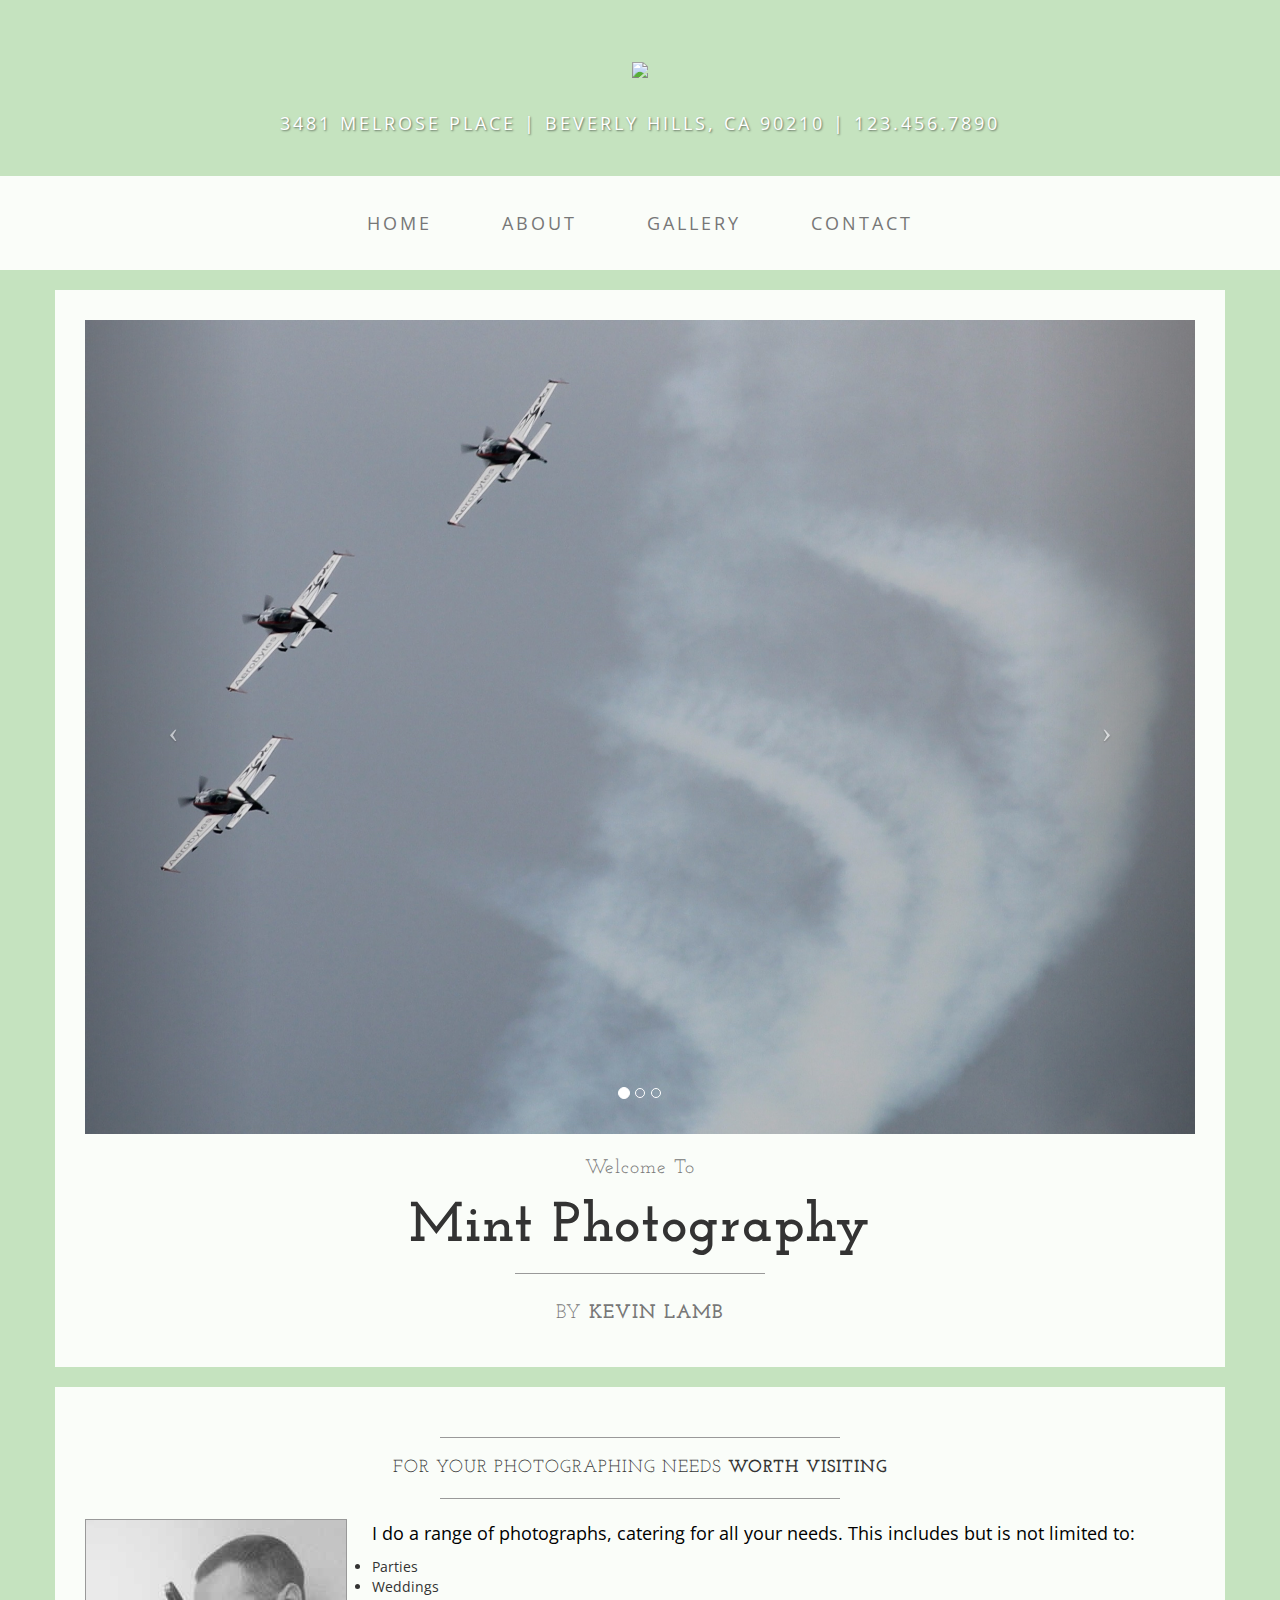
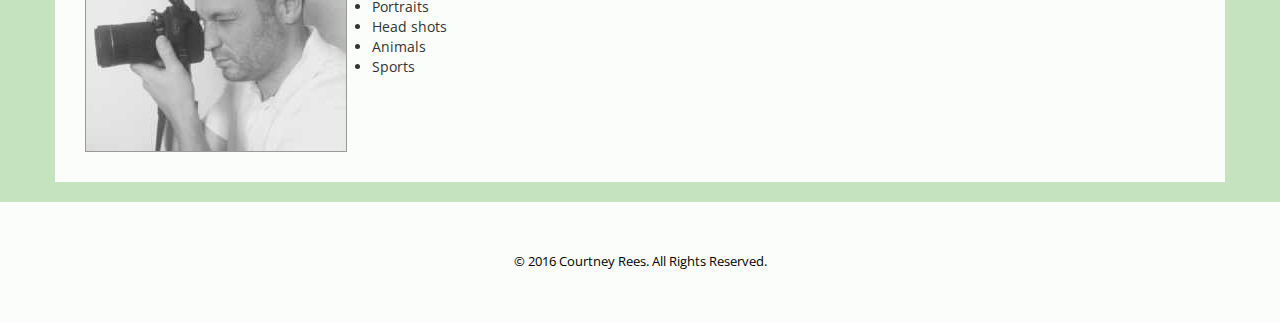
==== index.html @ dfd2eacc "Mint photography upload" ====
<!DOCTYPE html>
<html lang="en">

<head>

    <meta charset="utf-8">
    <meta http-equiv="X-UA-Compatible" content="IE=edge">
    <meta name="viewport" content="width=device-width, initial-scale=1">
    <meta name="description" content="">
    <meta name="author" content="">

    <title> Mint Photography</title>

    <!-- Bootstrap Core CSS -->
    <link href="css/bootstrap.min.css" rel="stylesheet">

    <!-- Custom CSS -->
    <link href="css/business-casual.css" rel="stylesheet">

    <!-- Fonts -->
    <link href="http://fonts.googleapis.com/css?family=Open+Sans:300italic,400italic,600italic,700italic,800italic,400,300,600,700,800" rel="stylesheet" type="text/css">
    <link href="http://fonts.googleapis.com/css?family=Josefin+Slab:100,300,400,600,700,100italic,300italic,400italic,600italic,700italic" rel="stylesheet" type="text/css">

    <!-- HTML5 Shim and Respond.js IE8 support of HTML5 elements and media queries -->
    <!-- WARNING: Respond.js doesn't work if you view the page via file:// -->
    <!--[if lt IE 9]>
        <script src="https://oss.maxcdn.com/libs/html5shiv/3.7.0/html5shiv.js"></script>
        <script src="https://oss.maxcdn.com/libs/respond.js/1.4.2/respond.min.js"></script>
    <![endif]-->

</head>

<body>

    <div class="brand"><img class="logo" src="logomakr.png"></div>
    <div class="address-bar">3481 Melrose Place | Beverly Hills, CA 90210 | 123.456.7890</div>

    <!-- Navigation -->
    <nav class="navbar navbar-default" role="navigation">
        <div class="container">
            <!-- Brand and toggle get grouped for better mobile display -->
            <div class="navbar-header">
                <button type="button" class="navbar-toggle" data-toggle="collapse" data-target="#bs-example-navbar-collapse-1">
                    <span class="sr-only">Toggle navigation</span>
                    <span class="icon-bar"></span>
                    <span class="icon-bar"></span>
                    <span class="icon-bar"></span>
                </button>
                <!-- navbar-brand is hidden on larger screens, but visible when the menu is collapsed -->
                <a class="navbar-brand" href="index.html">Business Casual</a>
            </div>
            <!-- Collect the nav links, forms, and other content for toggling -->
            <div class="collapse navbar-collapse" id="bs-example-navbar-collapse-1">
                <ul class="nav navbar-nav">
                    <li>
                        <a href="index.html">Home</a>
                    </li>
                    <li>
                        <a href="about.html">About</a>
                    </li>
                    <li>
                        <a href="gallery.html">Gallery</a>
                    </li>
                    <li>
                        <a href="contact.html">Contact</a>
                    </li>
                </ul>
            </div>
            <!-- /.navbar-collapse -->
        </div>
        <!-- /.container -->
    </nav>

    <div class="container">

        <div class="row">
            <div class="box">
                <div class="col-lg-12 text-center">
                    <div id="carousel-example-generic" class="carousel slide">
                        <!-- Indicators -->
                        <ol class="carousel-indicators hidden-xs">
                            <li data-target="#carousel-example-generic" data-slide-to="0" class="active"></li>
                            <li data-target="#carousel-example-generic" data-slide-to="1"></li>
                            <li data-target="#carousel-example-generic" data-slide-to="2"></li>
                        </ol>

                        <!-- Wrapper for slides -->
                        <div class="carousel-inner">
                            <div class="item active">
                                <img class="img-responsive img-full" src="Photos-mint/air display.jpg" alt="">
                            </div>
                            <div class="item">
                                <img class="img-responsive img-full" src="Photos-mint/clock.jpg" alt="">
                            </div>
                            <div class="item">
                                <img class="img-responsive img-full" src="Photos-mint/cannon.JPG" alt="">
                            </div>
                        </div>

                        <!-- Controls -->
                        <a class="left carousel-control" href="#carousel-example-generic" data-slide="prev">
                            <span class="icon-prev"></span>
                        </a>
                        <a class="right carousel-control" href="#carousel-example-generic" data-slide="next">
                            <span class="icon-next"></span>
                        </a>
                    </div>
                    <h2 class="brand-before">
                        <small>Welcome to</small>
                    </h2>
                    <h1 class="brand-name">Mint Photography</h1>
                    <hr class="tagline-divider">
                    <h2>
                        <small>By
                            <strong>Kevin Lamb</strong>
                        </small>
                    </h2>
                </div>
            </div>
        </div>

        <div class="row">
            <div class="box">
                <div class="col-lg-12">
                    <hr>
                    <h2 class="intro-text text-center">For your photographing needs
                        <strong>worth visiting</strong>
                    </h2>
                    <hr>
                    <img class="img-responsive img-border img-left" src="Photos-mint/coverphoto (1).jpg" alt="">
                    <hr class="visible-xs">
                    <p>I do a range of photographs, catering for all your needs. This includes but is not limited to: <li>Parties </li><li>Weddings</li><li>Portraits</li><li>Head shots</li><li>Animals</li> <li>Sports</li></p>
                    
                </div>
            </div>
        </div>

        

    </div>
    <!-- /.container -->

    <footer>
        <div class="container">
            <div class="row">
                <div class="col-lg-12 text-center">
                    <p>&copy; 2016 Courtney Rees. All Rights Reserved.</p>
                </div>
            </div>
        </div>
    </footer>

    <!-- jQuery -->
    <script src="js/jquery.js"></script>

    <!-- Bootstrap Core JavaScript -->
    <script src="js/bootstrap.min.js"></script>

    <!-- Script to Activate the Carousel -->
    <script>
    $('.carousel').carousel({
        interval: 5000 //changes the speed
    })
    </script>

</body>

</html>
---- css/business-casual.css ----
/*!
 * Start Bootstrap - Business Casual (http://startbootstrap.com/)
 * Copyright 2013-2016 Start Bootstrap
 * Licensed under MIT (https://github.com/BlackrockDigital/startbootstrap/blob/gh-pages/LICENSE)
 */

body {
    font-family: "Open Sans","Helvetica Neue",Helvetica,Arial,sans-serif;
    background-color: #C5E3BF ;
    -webkit-background-size: cover;
    -moz-background-size: cover;
    background-size: cover;
    -o-background-size: cover;
}

h1,
h2,
h3,
h4,
h5,
h6 {
    text-transform: uppercase;
    font-family: "Josefin Slab","Helvetica Neue",Helvetica,Arial,sans-serif;
    font-weight: 700;
    letter-spacing: 1px;
}

p {
    font-size: 1.25em;
    line-height: 1.6;
    color: #000;
}

hr {
    max-width: 400px;
    border-color: #999999;
}

.brand,
.address-bar {
    display: none;
}

.navbar-brand {
    text-transform: uppercase;
    font-weight: 900;
    letter-spacing: 2px;
}

.navbar-nav {
    text-transform: uppercase;
    font-weight: 400;
    letter-spacing: 3px;
}

.img-full {
    min-width: 100%;
}

.brand-before,
.brand-name {
    text-transform: capitalize;
}

.brand-before {
    margin: 15px 0;
}

.brand-name {
    margin: 0;
    font-size: 4em;
}

.tagline-divider {
    margin: 15px auto 3px;
    max-width: 250px;
    border-color: #999999;
}

.box {
    margin-bottom: 20px;
    padding: 30px 15px;
    background: #fff;
    background: rgba(255,255,255,0.9);
}

.intro-text {
    text-transform: uppercase;
    font-size: 1.25em;
    font-weight: 400;
    letter-spacing: 1px;
}

.img-border {
    float: none;
    margin: 0 auto 0;
    border: #999999 solid 1px;
}

.img-left {
    float: none;
    margin: 0 auto 0;
}

footer {
    background: #fff;
    background: rgba(255,255,255,0.9);
    font-size: 10px;
}

footer p {
    margin: 0;
    padding: 50px 0;
}

@media screen and (min-width:768px) {
    .brand {
        display: inherit;
        margin: 0;
        padding: 30px 0 10px;
        text-align: center;
        text-shadow: 1px 1px 2px rgba(0,0,0,0.5);
        font-family: "Josefin Slab","Helvetica Neue",Helvetica,Arial,sans-serif;
        font-size: 5em;
        font-weight: 700;
        line-height: normal;
        color: #fff;
    }

    .top-divider {
        margin-top: 0;
    }

    .img-left {
        float: left;
        margin-right: 25px;
    }

    .address-bar {
        display: inherit;
        margin: 0;
        padding: 0 0 40px;
        text-align: center;
        text-shadow: 1px 1px 2px rgba(0,0,0,0.5);
        text-transform: uppercase;
        font-size: 1.25em;
        font-weight: 400;
        letter-spacing: 3px;
        color: #fff;
    }

    .navbar {
        border-radius: 0;
    }

    .navbar-header {
        display: none;
    }

    .navbar {
        min-height: 0;
    }

    .navbar-default {
        border: none;
        background: #fff;
        background: rgba(255,255,255,0.9);
    }

    .nav>li>a {
        padding: 35px;
    }

    .navbar-nav>li>a {
        line-height: normal;
    }

    .navbar-nav {
        display: table;
        float: none;
        margin: 0 auto;
        table-layout: fixed;
        font-size: 1.25em;
    }
}

@media screen and (min-width:1200px) {
    .box:after {
        content: '';
        display: table;
        clear: both;
    }
}
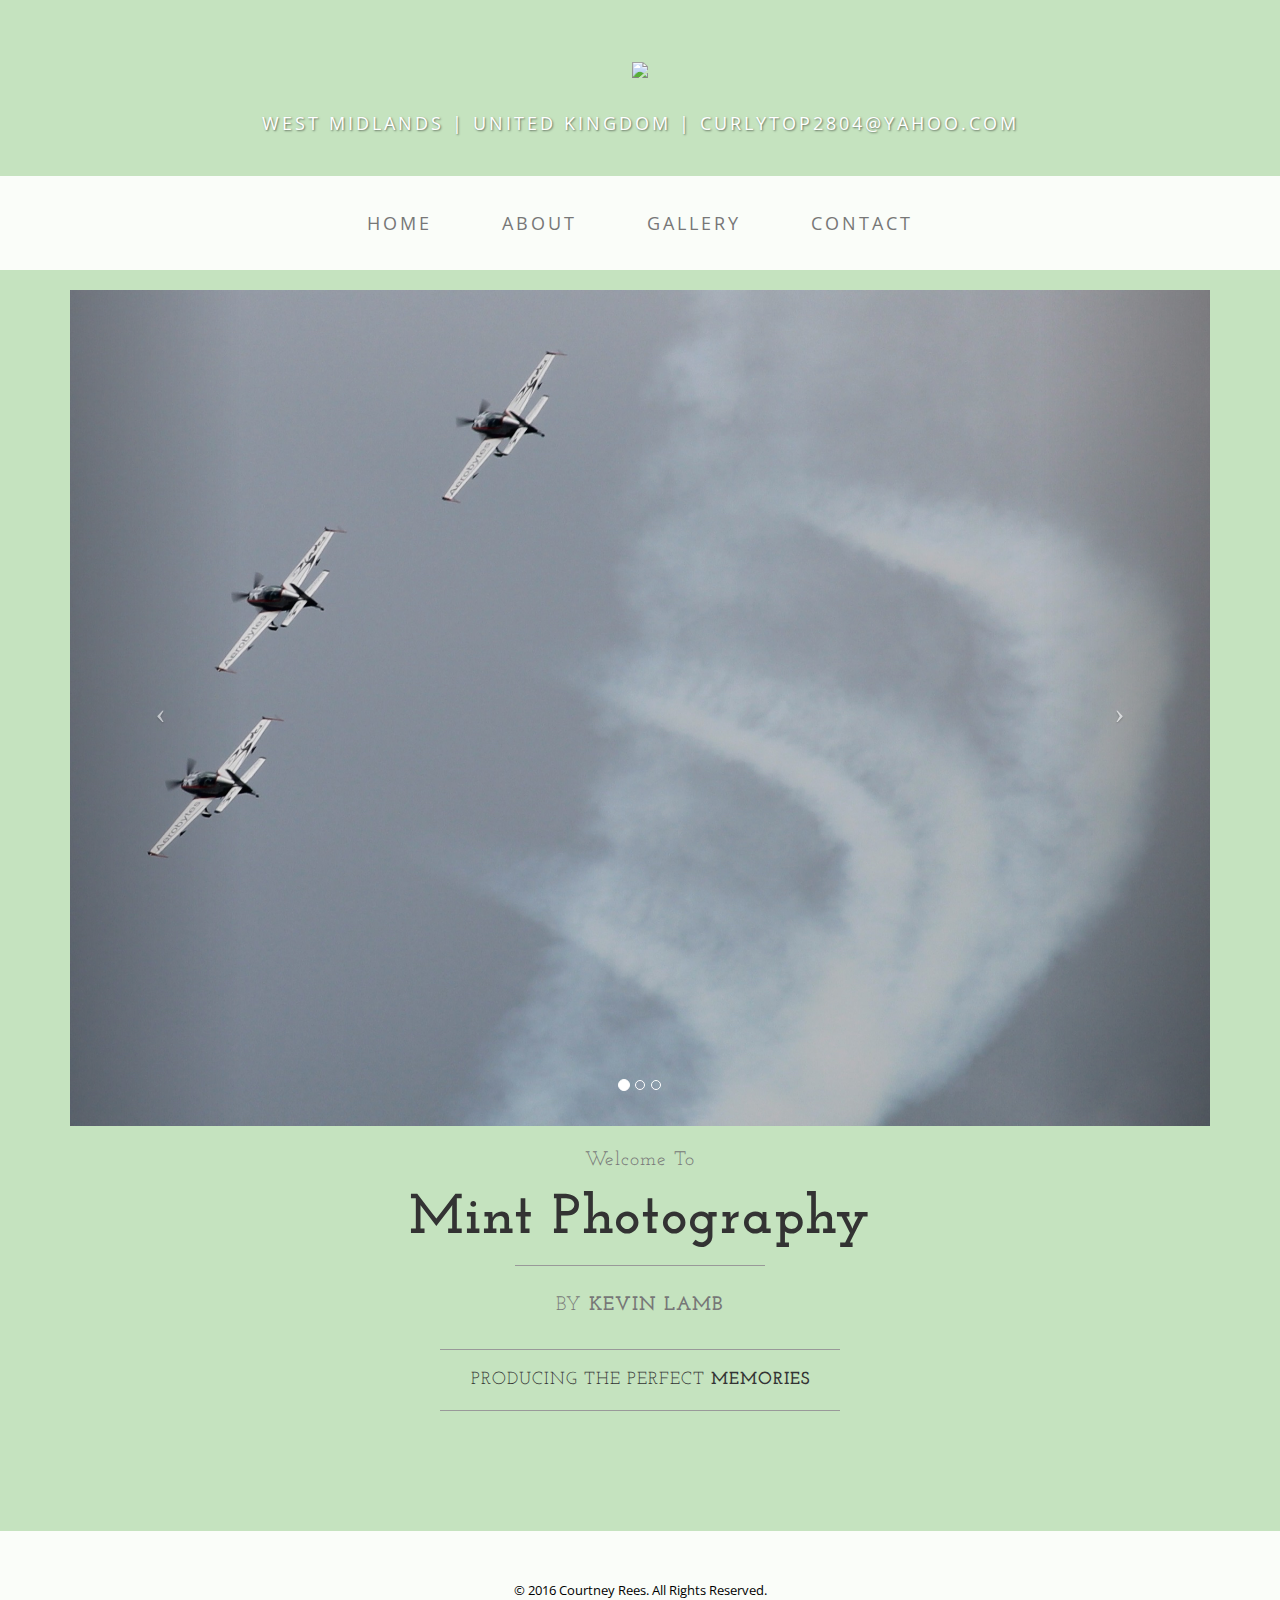
==== commit ab7b3be1: "updated pages" ====
--- a/index.html
+++ b/index.html
@@ -15,25 +15,19 @@
     <link href="css/bootstrap.min.css" rel="stylesheet">
 
     <!-- Custom CSS -->
-    <link href="css/business-casual.css" rel="stylesheet">
+    <link href="css/mint-photography.css" rel="stylesheet">
 
     <!-- Fonts -->
     <link href="http://fonts.googleapis.com/css?family=Open+Sans:300italic,400italic,600italic,700italic,800italic,400,300,600,700,800" rel="stylesheet" type="text/css">
     <link href="http://fonts.googleapis.com/css?family=Josefin+Slab:100,300,400,600,700,100italic,300italic,400italic,600italic,700italic" rel="stylesheet" type="text/css">
 
-    <!-- HTML5 Shim and Respond.js IE8 support of HTML5 elements and media queries -->
-    <!-- WARNING: Respond.js doesn't work if you view the page via file:// -->
-    <!--[if lt IE 9]>
-        <script src="https://oss.maxcdn.com/libs/html5shiv/3.7.0/html5shiv.js"></script>
-        <script src="https://oss.maxcdn.com/libs/respond.js/1.4.2/respond.min.js"></script>
-    <![endif]-->
-
+    
 </head>
 
 <body>
 
     <div class="brand"><img class="logo" src="logomakr.png"></div>
-    <div class="address-bar">3481 Melrose Place | Beverly Hills, CA 90210 | 123.456.7890</div>
+    <div class="address-bar">West Midlands | United Kingdom | Curlytop2804@yahoo.com</div>
 
     <!-- Navigation -->
     <nav class="navbar navbar-default" role="navigation">
@@ -47,7 +41,7 @@
                     <span class="icon-bar"></span>
                 </button>
                 <!-- navbar-brand is hidden on larger screens, but visible when the menu is collapsed -->
-                <a class="navbar-brand" href="index.html">Business Casual</a>
+                <a class="navbar-brand" href="index.html">Mint Photography</a>
             </div>
             <!-- Collect the nav links, forms, and other content for toggling -->
             <div class="collapse navbar-collapse" id="bs-example-navbar-collapse-1">
@@ -121,15 +115,13 @@
 
         <div class="row">
             <div class="box">
-                <div class="col-lg-12">
+                <div class="slogan">
                     <hr>
-                    <h2 class="intro-text text-center">For your photographing needs
-                        <strong>worth visiting</strong>
+                    <h2 class="intro-text text-center">Producing the perfect
+                        <strong>memories</strong>
                     </h2>
                     <hr>
-                    <img class="img-responsive img-border img-left" src="Photos-mint/coverphoto (1).jpg" alt="">
-                    <hr class="visible-xs">
-                    <p>I do a range of photographs, catering for all your needs. This includes but is not limited to: <li>Parties </li><li>Weddings</li><li>Portraits</li><li>Head shots</li><li>Animals</li> <li>Sports</li></p>
+                   
                     
                 </div>
             </div>
--- a/css/mint-photography.css
+++ b/css/mint-photography.css
@@ -0,0 +1,359 @@
+
+
+body {
+    font-family: "Open Sans","Helvetica Neue",Helvetica,Arial,sans-serif;
+    background-color: #C5E3BF ;
+    -webkit-background-size: cover;
+    -moz-background-size: cover;
+    background-size: cover;
+    -o-background-size: cover;
+}
+
+h1,
+h2,
+h3,
+h4,
+h5,
+h6 {
+    text-transform: uppercase;
+    font-family: "Josefin Slab","Helvetica Neue",Helvetica,Arial,sans-serif;
+    font-weight: 700;
+    letter-spacing: 1px;
+}
+
+p {
+    font-size: 1.25em;
+    line-height: 1.6;
+    color: #000;
+}
+
+hr {
+    max-width: 400px;
+    border-color: #999999;
+}
+
+.brand,
+.address-bar {
+    display: none;
+}
+
+.navbar-brand {
+    text-transform: uppercase;
+    font-weight: 900;
+    letter-spacing: 2px;
+}
+
+.navbar-nav {
+    text-transform: uppercase;
+    font-weight: 400;
+    letter-spacing: 3px;
+}
+
+.img-full {
+    min-width: 75%;
+    max-width:75%;
+}
+
+.brand-before,
+.brand-name {
+    text-transform: capitalize;
+}
+
+.brand-before {
+    margin: 15px 0;
+}
+
+.brand-name {
+    margin: 0;
+    font-size: 4em;
+}
+
+.tagline-divider {
+    margin: 15px auto 3px;
+    max-width: 250px;
+    border-color: #999999;
+}
+
+.intro-text {
+    text-transform: uppercase;
+    font-size: 1.25em;
+    font-weight: 400;
+    letter-spacing: 1px;
+}
+
+.img-border {
+    float: none;
+    margin: 0 auto 0;
+    border: #999999 solid 1px;
+}
+
+.img-left {
+    float: none;
+    margin: 0 auto 0;
+}
+
+footer {
+    background: #fff;
+    background: rgba(255,255,255,0.9);
+    font-size: 10px;
+}
+
+footer p {
+    margin: 0;
+    padding: 50px 0;
+}
+
+@media screen and (min-width:768px) {
+    .brand {
+        display: inherit;
+        margin: 0;
+        padding: 30px 0 10px;
+        text-align: center;
+        text-shadow: 1px 1px 2px rgba(0,0,0,0.5);
+        font-family: "Josefin Slab","Helvetica Neue",Helvetica,Arial,sans-serif;
+        font-size: 5em;
+        font-weight: 700;
+        line-height: normal;
+        color: #fff;
+    }
+
+    .top-divider {
+        margin-top: 0;
+    }
+
+    .img-left {
+        float: left;
+        margin-right: 25px;
+    }
+
+    .address-bar {
+        display: inherit;
+        margin: 0;
+        padding: 0 0 40px;
+        text-align: center;
+        text-shadow: 1px 1px 2px rgba(0,0,0,0.5);
+        text-transform: uppercase;
+        font-size: 1.25em;
+        font-weight: 400;
+        letter-spacing: 3px;
+        color: #fff;
+    }
+
+    .navbar {
+        border-radius: 0;
+    }
+
+    .navbar-header {
+        display: none;
+    }
+
+    .navbar {
+        min-height: 0;
+    }
+
+    .navbar-default {
+        border: none;
+        background: #fff;
+        background: rgba(255,255,255,0.9);
+    }
+
+    .nav>li>a {
+        padding: 35px;
+    }
+
+    .navbar-nav>li>a {
+        line-height: normal;
+    }
+
+    .navbar-nav {
+        display: table;
+        float: none;
+        margin: 0 auto;
+        table-layout: fixed;
+        font-size: 1.25em;
+    }
+}
+
+.slider-holder
+        {
+            width: 800px;
+            height: 400px;
+            background-color: yellow;
+            margin-left: auto;
+            margin-right: auto;
+            margin-top: 0px;
+            text-align: center;
+            overflow: hidden;
+        }
+        
+        .image-holder
+        {
+            width: 2400px;
+            background-color: red;
+            height: 400px;
+            clear: both;
+            position: relative;
+            
+            -webkit-transition: left 2s;
+            -moz-transition: left 2s;
+            -o-transition: left 2s;
+            transition: left 2s;
+        }
+        
+        .slider-image
+        {
+            float: left;
+            margin: 0px;
+            padding: 0px;
+            position: relative;
+        }
+        
+        #slider-image-1:target ~ .image-holder
+        {
+            left: 0px;
+        }
+        
+        #slider-image-2:target ~ .image-holder
+        {
+            left: -800px;
+        }
+        
+        #slider-image-3:target ~ .image-holder
+        {
+            left: -1600px;
+        }
+        
+        .button-holder
+        {
+            position: relative;
+            top: -20px;
+        }
+        
+        .slider-change
+        {
+            display: inline-block;
+            height: 10px;
+            width: 10px;
+            border-radius: 5px;
+            background-color: brown;
+        }
+
+.pagination {
+  display: inline-block;
+  padding-left: 0;
+  margin: 20px 0;
+  border-radius: 4px;
+}
+.pagination > li {
+  display: inline;
+}
+.pagination > li > a,
+.pagination > li > span {
+  position: relative;
+  float: left;
+  padding: 6px 12px;
+  margin-left: -1px;
+  line-height: 1.42857143;
+  color: #337ab7;
+  text-decoration: none;
+  background-color: #fff;
+  border: 1px solid #ddd;
+}
+.pagination > li:first-child > a,
+.pagination > li:first-child > span {
+  margin-left: 0;
+  border-top-left-radius: 4px;
+  border-bottom-left-radius: 4px;
+}
+.pagination > li:last-child > a,
+.pagination > li:last-child > span {
+  border-top-right-radius: 4px;
+  border-bottom-right-radius: 4px;
+}
+.pagination > li > a:hover,
+.pagination > li > span:hover,
+.pagination > li > a:focus,
+.pagination > li > span:focus {
+  z-index: 2;
+  color: #23527c;
+  background-color: #eee;
+  border-color: #ddd;
+}
+.pagination > .active > a,
+.pagination > .active > span,
+.pagination > .active > a:hover,
+.pagination > .active > span:hover,
+.pagination > .active > a:focus,
+.pagination > .active > span:focus {
+  z-index: 3;
+  color: #fff;
+  cursor: default;
+  background-color: #337ab7;
+  border-color: #337ab7;
+}
+.pagination > .disabled > span,
+.pagination > .disabled > span:hover,
+.pagination > .disabled > span:focus,
+.pagination > .disabled > a,
+.pagination > .disabled > a:hover,
+.pagination > .disabled > a:focus {
+  color: #777;
+  cursor: not-allowed;
+  background-color: #fff;
+  border-color: #ddd;
+}
+.pagination-lg > li > a,
+.pagination-lg > li > span {
+  padding: 10px 16px;
+  font-size: 18px;
+  line-height: 1.3333333;
+}
+.pagination-lg > li:first-child > a,
+.pagination-lg > li:first-child > span {
+  border-top-left-radius: 6px;
+  border-bottom-left-radius: 6px;
+}
+.pagination-lg > li:last-child > a,
+.pagination-lg > li:last-child > span {
+  border-top-right-radius: 6px;
+  border-bottom-right-radius: 6px;
+}
+.pagination-sm > li > a,
+.pagination-sm > li > span {
+  padding: 5px 10px;
+  font-size: 12px;
+  line-height: 1.5;
+}
+.pagination-sm > li:first-child > a,
+.pagination-sm > li:first-child > span {
+  border-top-left-radius: 3px;
+  border-bottom-left-radius: 3px;
+}
+.pagination-sm > li:last-child > a,
+.pagination-sm > li:last-child > span {
+  border-top-right-radius: 3px;
+  border-bottom-right-radius: 3px;
+}
+
+@media screen and (min-width:1200px) {
+    .box:after {
+        content: '';
+        display: table;
+        clear: both;
+    }
+}
+
+.slogan {
+    position: relative;
+    min-height: 1px;
+    padding-right: 15px;
+    padding-left: 15px;
+    padding-bottom: 100px;
+}
+
+#contact_info {
+   margin-top: 20px;
+ 
+  
+}
+
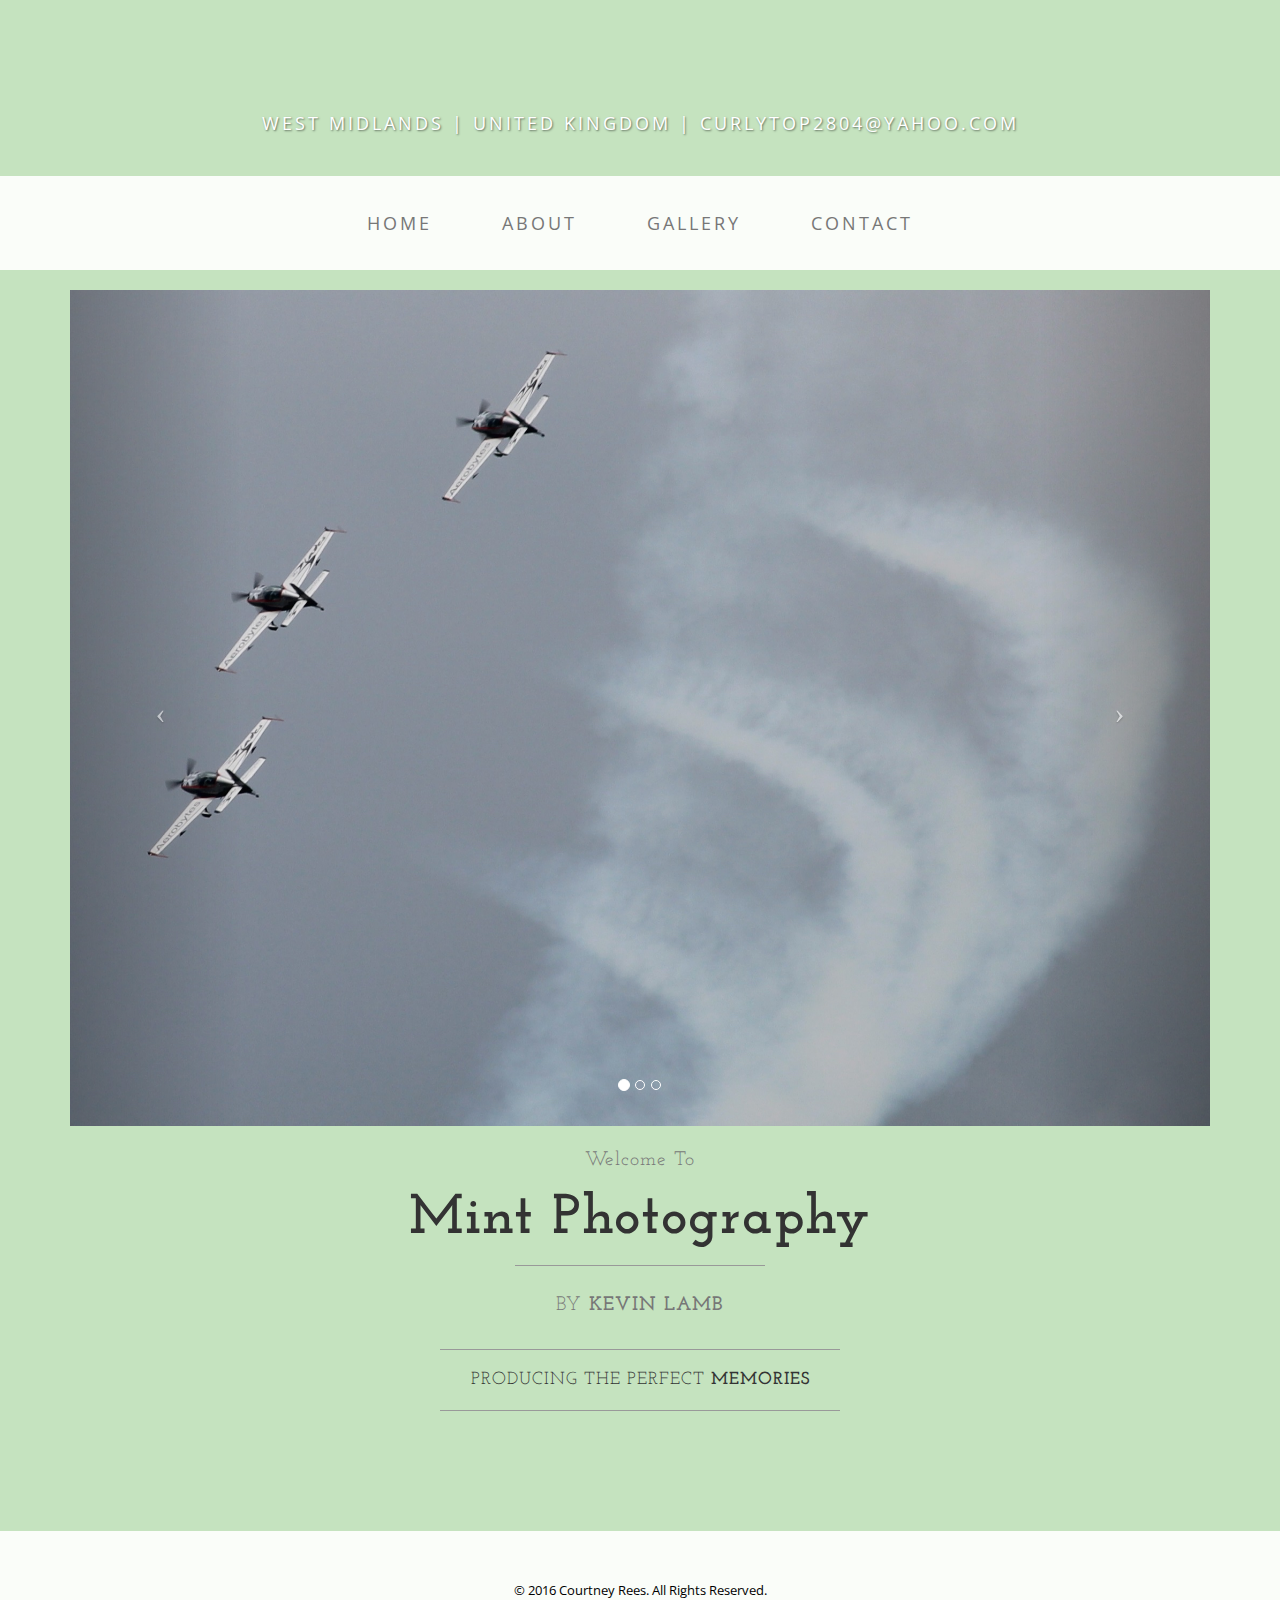
==== commit a0bf65cd: "Validator changes" ====
--- a/index.html
+++ b/index.html
@@ -26,11 +26,11 @@
 
 <body>
 
-    <div class="brand"><img class="logo" src="logomakr.png"></div>
+    <div class="brand"><img class="logo" src="logomakr.png" alt=""></div>
     <div class="address-bar">West Midlands | United Kingdom | Curlytop2804@yahoo.com</div>
 
     <!-- Navigation -->
-    <nav class="navbar navbar-default" role="navigation">
+    <nav class="navbar navbar-default" >
         <div class="container">
             <!-- Brand and toggle get grouped for better mobile display -->
             <div class="navbar-header">
@@ -81,7 +81,7 @@
                         <!-- Wrapper for slides -->
                         <div class="carousel-inner">
                             <div class="item active">
-                                <img class="img-responsive img-full" src="Photos-mint/air display.jpg" alt="">
+                                <img class="img-responsive img-full" src="Photos-mint/air_display.jpg" alt="">
                             </div>
                             <div class="item">
                                 <img class="img-responsive img-full" src="Photos-mint/clock.jpg" alt="">
--- a/css/mint-photography.css
+++ b/css/mint-photography.css
@@ -357,3 +357,10 @@
   
 }
 
+iframe {
+  height:100%;
+  width:100%;
+  border:0;
+  
+}
+
